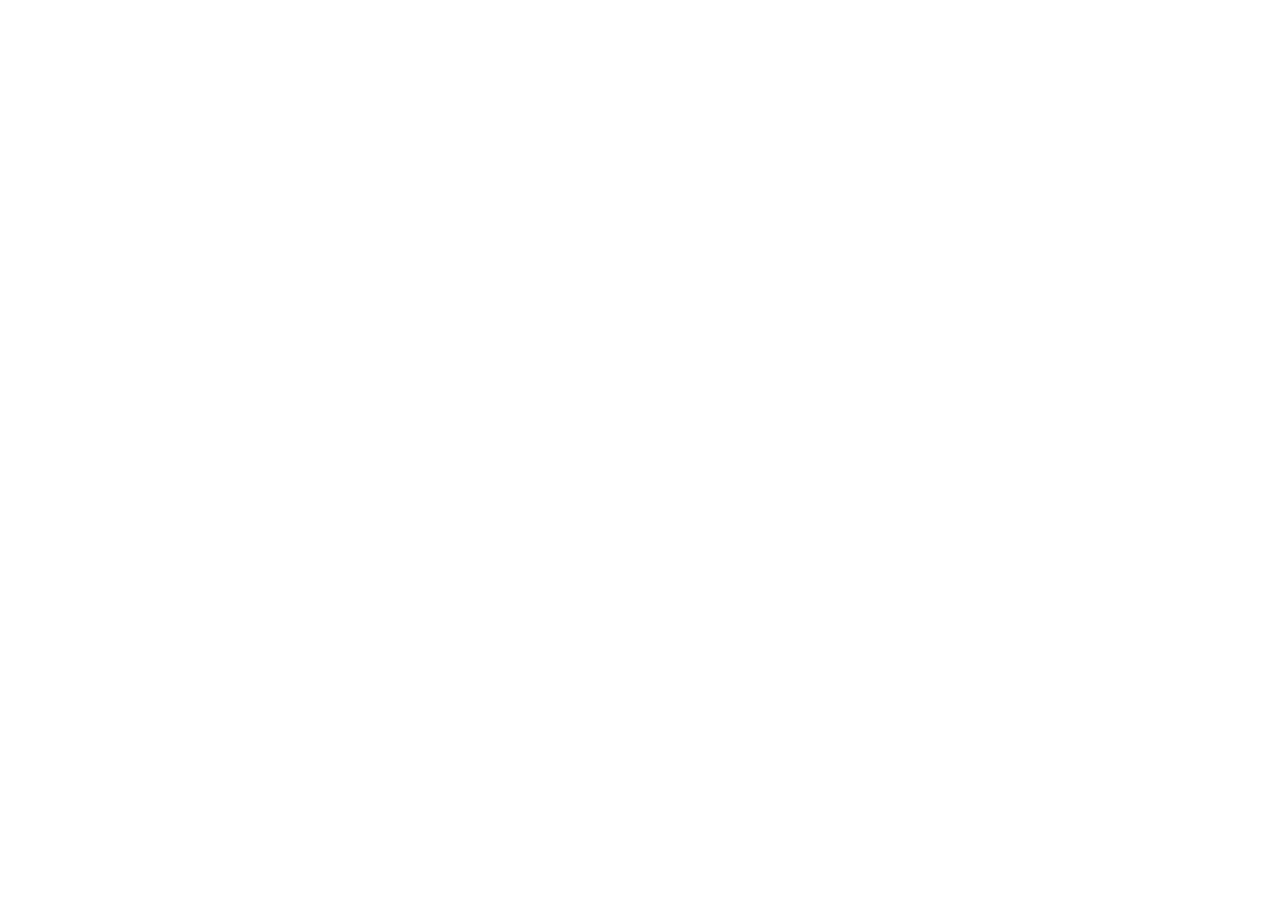
==== index.html @ bf0bf490 "Inicio" ====
<!DOCTYPE html>
<html lang="br-pt">
<head>
    <meta charset="UTF-8">
    <meta name="viewport" content="width=device-width, initial-scale=1.0">
    <link rel="stylesheet" href="style.css">
    <title>Login</title>
</head>
<body>
    
</body>
</html>
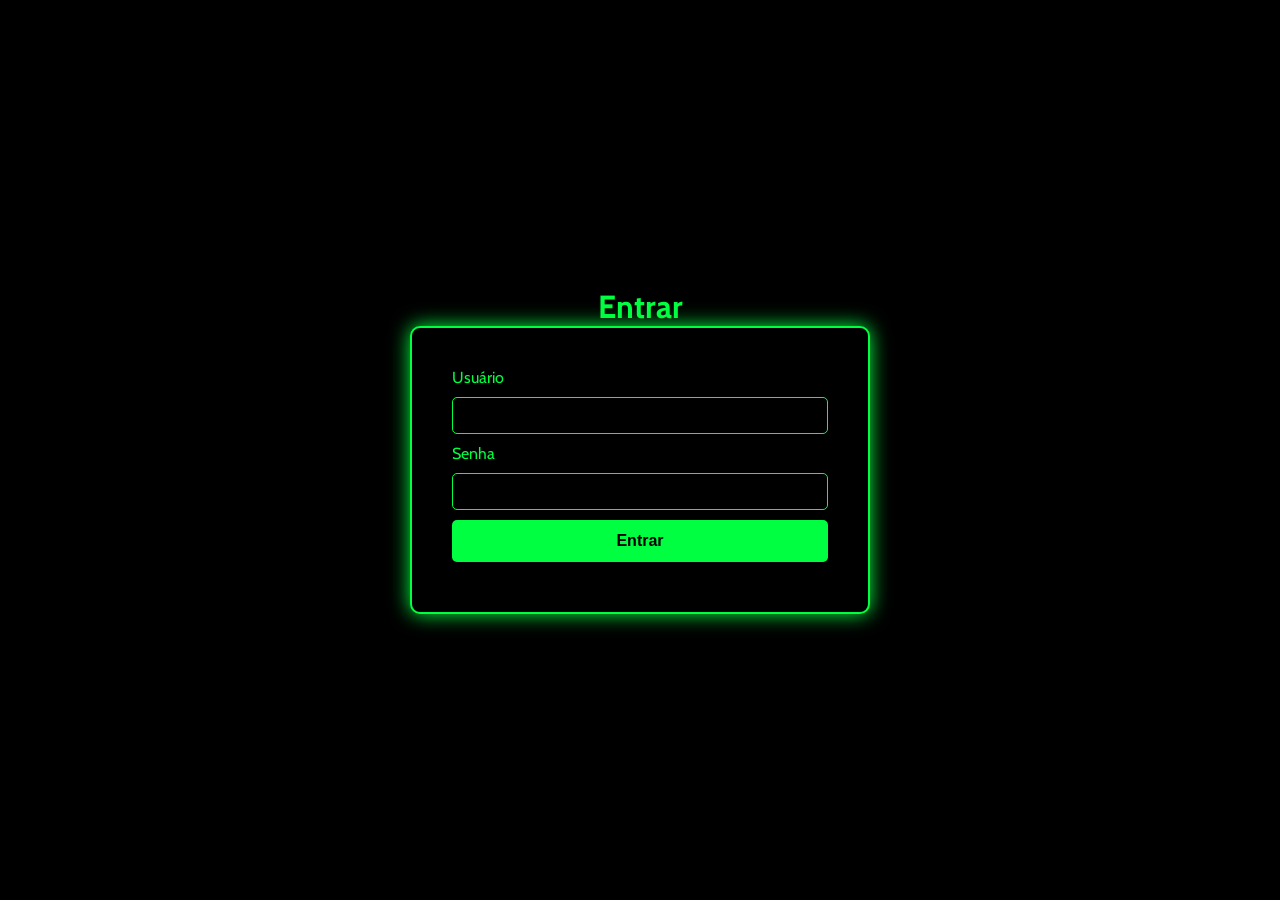
==== commit a70a8132: "Html-Css-JavaScript Html + css + ação do botao em javascript" ====
--- a/index.html
+++ b/index.html
@@ -1,5 +1,5 @@
 <!DOCTYPE html>
-<html lang="br-pt">
+<html lang="pt-br">
 <head>
     <meta charset="UTF-8">
     <meta name="viewport" content="width=device-width, initial-scale=1.0">
@@ -7,6 +7,20 @@
     <title>Login</title>
 </head>
 <body>
+    <h1>Entrar</h1>
+    <form>
+        <label for="usuario">Usuário</label>
+        <input type="text" id="usuario" name="usuario">
+
+        <label for="senha">Senha</label>
+        <input type="password" id="senha" name="senha">
+
+        <button type="submit">Entrar</button>
+        <p id="mensagem"></p>
+    </form>
+
     
+
+    <script src="script.js"></script>
 </body>
 </html>
--- a/style.css
+++ b/style.css
@@ -0,0 +1,63 @@
+@import url('https://fonts.googleapis.com/css2?family=Cabin:ital,wght@0,400..700;1,400..700&display=swap');
+*{
+    margin: 0;
+    padding: 0;
+    box-sizing: border-box;
+}
+
+body {
+  background-color: #000;
+  background-image: url("https://media.giphy.com/media/128Ygie2wLdH5m/giphy.gif");
+  color: #00ff41;
+  font-family: "Cabin", sans-serif;
+  min-height: 100vh;
+  display: flex;
+  flex-direction: column;
+  align-items: center;
+  justify-content: center;
+}
+form {
+  display: flex;
+  flex-direction: column;
+  gap: 10px;
+  width: 460px;
+  padding: 40px;
+  background-color: #000;
+  border: 2px solid #00ff41;
+  border-radius: 10px;
+  box-shadow: 0 0 20px #00ff41;
+}
+input {
+  padding: 10px;
+  background-color: #000;
+  color: #00ff41;
+  border: 1px solid #00ff41;
+  border-radius: 5px;
+}
+
+input:focus {
+  outline: none;
+  box-shadow: 0 0 8px #00ff41;
+}
+button {
+  padding: 12px;
+  background-color: #00ff41;
+  color: #000;
+  border: none;
+  border-radius: 5px;
+  font-size: 16px;
+  font-weight: bold;
+  cursor: pointer;
+}
+
+button:hover {
+  background-color: #00cc33;
+  box-shadow: 0 0 10px #00ff41;
+}
+#mensagem {
+    text-align: center;
+    
+
+}
+
+    
